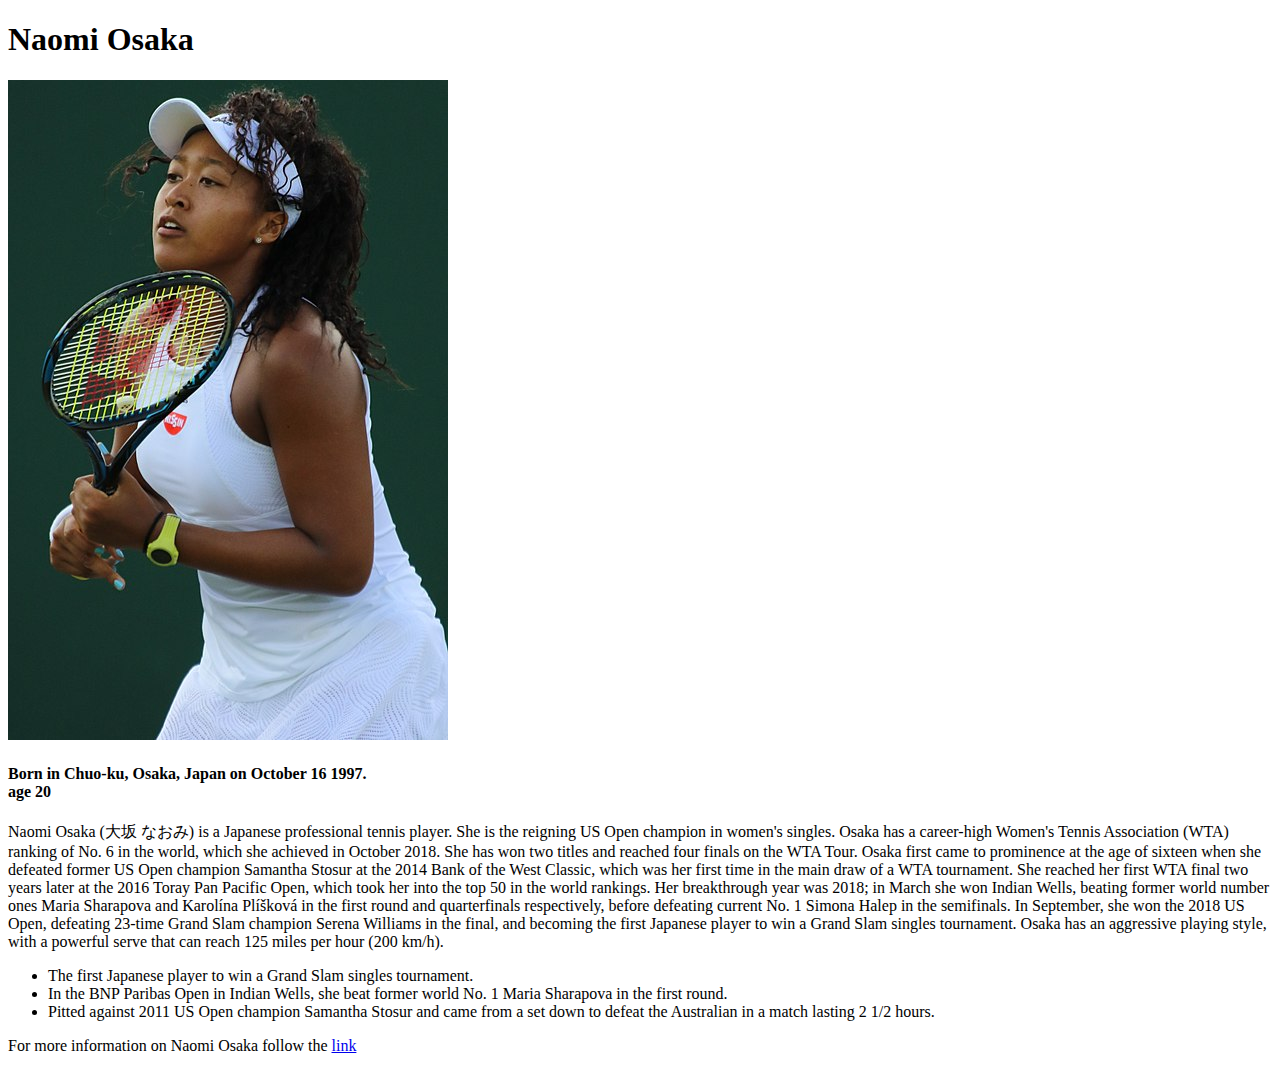
==== Naomi-Osaka.html @ 800cc45f "Uploaded html" ====
<!DOCTYPE html>
<html lang="en">
    <head>
        <meta charset="UTF-8">
        <meta name="viewport" content="width=device-width, initial-scale=1.0">
        <meta http-equiv="X-UA-Compatible" content="ie=edge">
        <title>Naomi Osaka</title>

    </head>
    <body>
        <h1>Naomi Osaka</h1>   
        <img src="assets/Osaka.jpg" alt="Osaka"> 
        <h4>Born in Chuo-ku, Osaka, Japan on October 16 1997.<div>age 20</div> </h4>
        <p>Naomi Osaka (大坂 なおみ) is a Japanese professional tennis player. 
            She is the reigning US Open champion in women's singles. Osaka has a career-high Women's Tennis Association (WTA) ranking of No. 6 in the world, which she achieved in October 2018. She has won two titles and reached four finals on the WTA Tour.
            Osaka first came to prominence at the age of sixteen when she defeated former US Open champion Samantha Stosur at the 2014 Bank of the West Classic, which was her first time in the main draw of a WTA tournament. She reached her first WTA final two years later at the 2016 Toray Pan Pacific Open, which took her into the top 50 in the world rankings. Her breakthrough year was 2018; in March she won Indian Wells, beating former world number ones Maria Sharapova and Karolína Plíšková in the first round and quarterfinals respectively, before defeating current No. 1 Simona Halep in the semifinals. In September, she won the 2018 US Open, defeating 23-time Grand Slam champion Serena Williams in the final, and becoming the first Japanese player to win a Grand Slam singles tournament.
            Osaka has an aggressive playing style, with a powerful serve that can reach 125 miles per hour (200 km/h).</p>
            <ul>
                <li>The first Japanese player to win a Grand Slam singles tournament.</li>
                <li>In the BNP Paribas Open in Indian Wells, she beat former world No. 1 Maria Sharapova in the first round.</li>
                <li>Pitted against 2011 US Open champion Samantha Stosur and came from a set down to defeat the Australian in a match lasting 2 1/2 hours.</li>
            </ul>
            <p> For more information on Naomi Osaka follow the <a href="https://en.wikipedia.org/wiki/Naomi_Osaka">link</a> </p>
    </body>
</html>
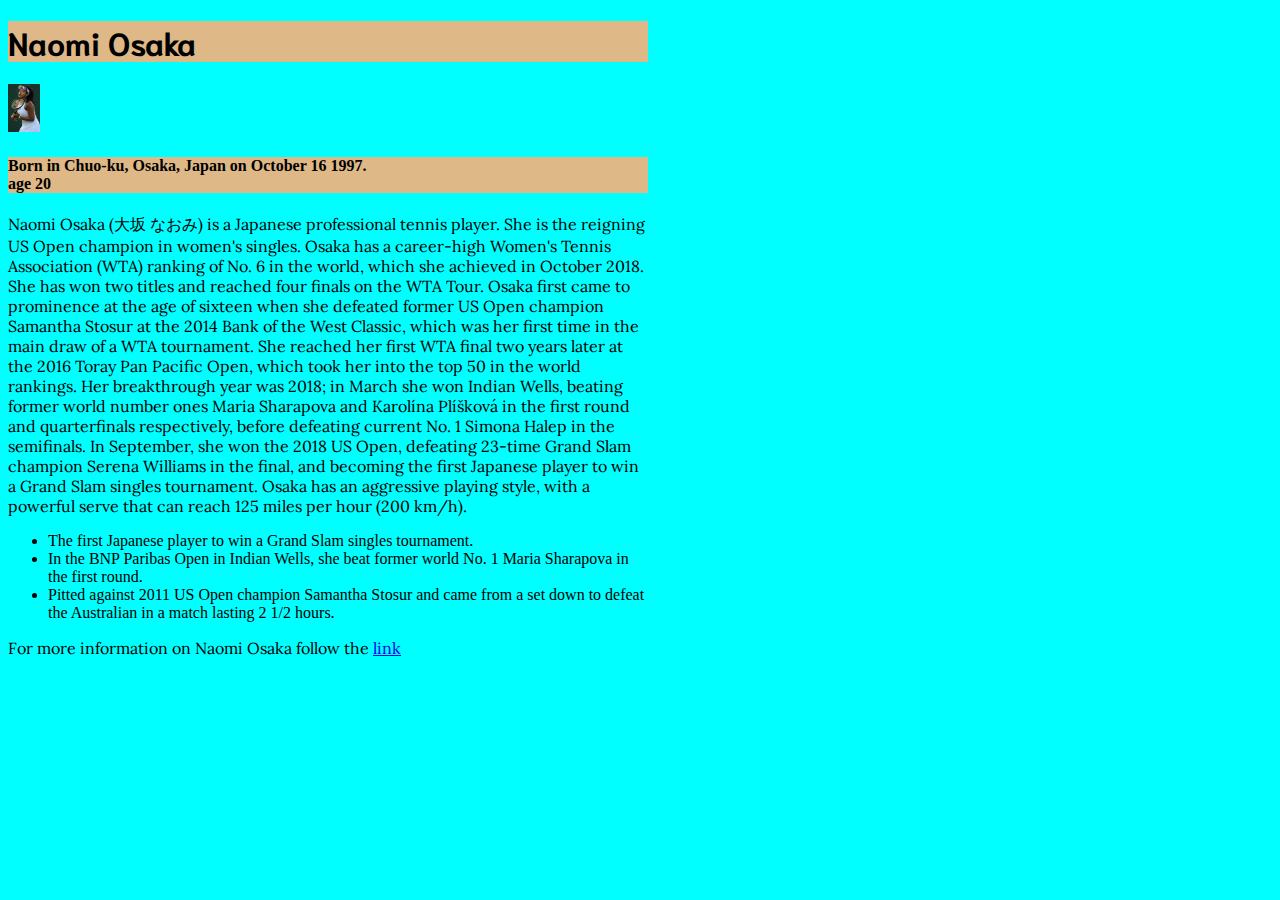
==== commit a20cf125: "added css" ====
--- a/Naomi-Osaka.html
+++ b/Naomi-Osaka.html
@@ -1,6 +1,8 @@
 <!DOCTYPE html>
 <html lang="en">
     <head>
+        <link rel="stylesheet" type="text/css" href="Naomi-Osaka.css">
+        <link href="https://fonts.googleapis.com/css?family=Lora|Niramit" rel="stylesheet">
         <meta charset="UTF-8">
         <meta name="viewport" content="width=device-width, initial-scale=1.0">
         <meta http-equiv="X-UA-Compatible" content="ie=edge">
@@ -8,9 +10,12 @@
 
     </head>
     <body>
-        <h1>Naomi Osaka</h1>   
-        <img src="assets/Osaka.jpg" alt="Osaka"> 
+        <h1 strong>Naomi Osaka</h1>   
+        
+        <img src="assets/Osaka.jpg" class="img" alt="Osaka"> 
+        
         <h4>Born in Chuo-ku, Osaka, Japan on October 16 1997.<div>age 20</div> </h4>
+        
         <p>Naomi Osaka (大坂 なおみ) is a Japanese professional tennis player. 
             She is the reigning US Open champion in women's singles. Osaka has a career-high Women's Tennis Association (WTA) ranking of No. 6 in the world, which she achieved in October 2018. She has won two titles and reached four finals on the WTA Tour.
             Osaka first came to prominence at the age of sixteen when she defeated former US Open champion Samantha Stosur at the 2014 Bank of the West Classic, which was her first time in the main draw of a WTA tournament. She reached her first WTA final two years later at the 2016 Toray Pan Pacific Open, which took her into the top 50 in the world rankings. Her breakthrough year was 2018; in March she won Indian Wells, beating former world number ones Maria Sharapova and Karolína Plíšková in the first round and quarterfinals respectively, before defeating current No. 1 Simona Halep in the semifinals. In September, she won the 2018 US Open, defeating 23-time Grand Slam champion Serena Williams in the final, and becoming the first Japanese player to win a Grand Slam singles tournament.
--- a/Naomi-Osaka.css
+++ b/Naomi-Osaka.css
@@ -0,0 +1,19 @@
+body {
+    align: center;
+    width: 50%;
+    background-color: aqua;
+}
+    h1 {
+        font-family: 'Niramit', sans-serif;
+        background-color: burlywood
+}
+    h4{
+        background-color: burlywood;
+}
+    p 
+        {font-family: 'Lora', serif;}
+    .img 
+        {height: 50%;
+        width: 5%;
+        background-color: burlywood;
+}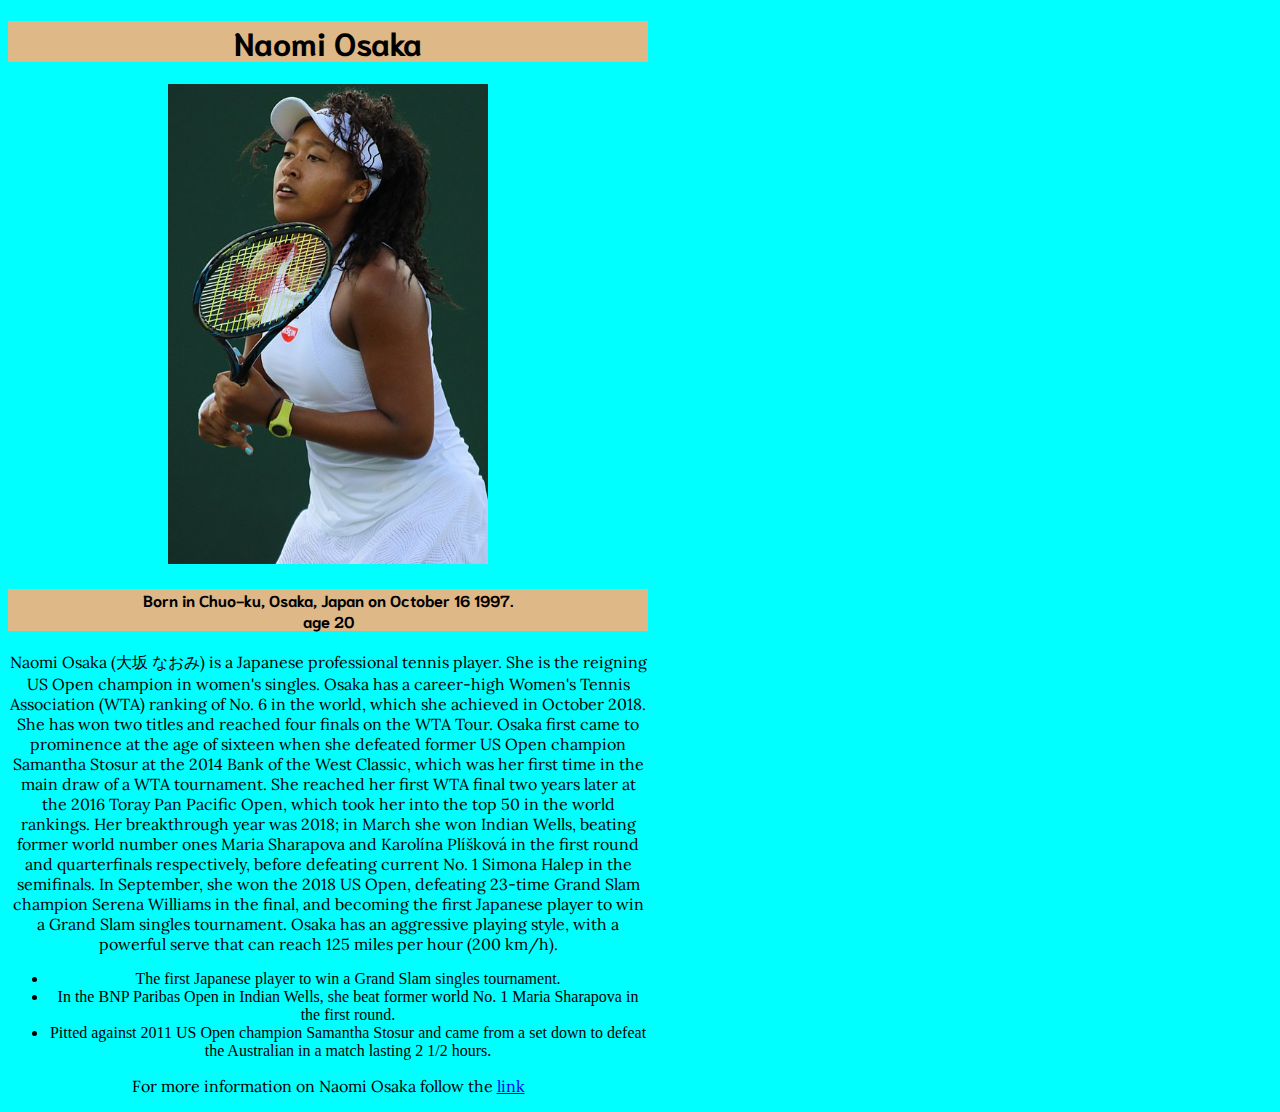
==== commit fa819fb2: "tried to color behind image" ====
--- a/Naomi-Osaka.html
+++ b/Naomi-Osaka.html
@@ -10,12 +10,13 @@
 
     </head>
     <body>
-        <h1 strong>Naomi Osaka</h1>   
+        <class="header">
+            <h1>Naomi Osaka</h1>   
         
-        <img src="assets/Osaka.jpg" class="img" alt="Osaka"> 
+            <img src="assets/Osaka.jpg" class="img" alt="Osaka"> 
         
-        <h4>Born in Chuo-ku, Osaka, Japan on October 16 1997.<div>age 20</div> </h4>
-        
+            <h4>Born in Chuo-ku, Osaka, Japan on October 16 1997.<div>age 20</div> </h4>
+        </class>
         <p>Naomi Osaka (大坂 なおみ) is a Japanese professional tennis player. 
             She is the reigning US Open champion in women's singles. Osaka has a career-high Women's Tennis Association (WTA) ranking of No. 6 in the world, which she achieved in October 2018. She has won two titles and reached four finals on the WTA Tour.
             Osaka first came to prominence at the age of sixteen when she defeated former US Open champion Samantha Stosur at the 2014 Bank of the West Classic, which was her first time in the main draw of a WTA tournament. She reached her first WTA final two years later at the 2016 Toray Pan Pacific Open, which took her into the top 50 in the world rankings. Her breakthrough year was 2018; in March she won Indian Wells, beating former world number ones Maria Sharapova and Karolína Plíšková in the first round and quarterfinals respectively, before defeating current No. 1 Simona Halep in the semifinals. In September, she won the 2018 US Open, defeating 23-time Grand Slam champion Serena Williams in the final, and becoming the first Japanese player to win a Grand Slam singles tournament.
--- a/Naomi-Osaka.css
+++ b/Naomi-Osaka.css
@@ -1,19 +1,15 @@
 body {
-    align: center;
+    text-align: center;
     width: 50%;
     background-color: aqua;
 }
-    h1 {
-        font-family: 'Niramit', sans-serif;
-        background-color: burlywood
-}
-    h4{
-        background-color: burlywood;
+    h1,h4 { background-color: burlywood;
+        font-family: 'Niramit', sans-serif;       
 }
     p 
         {font-family: 'Lora', serif;}
     .img 
-        {height: 50%;
-        width: 5%;
-        background-color: burlywood;
+        {
+        height: 50%;
+        width: 50%;
 }